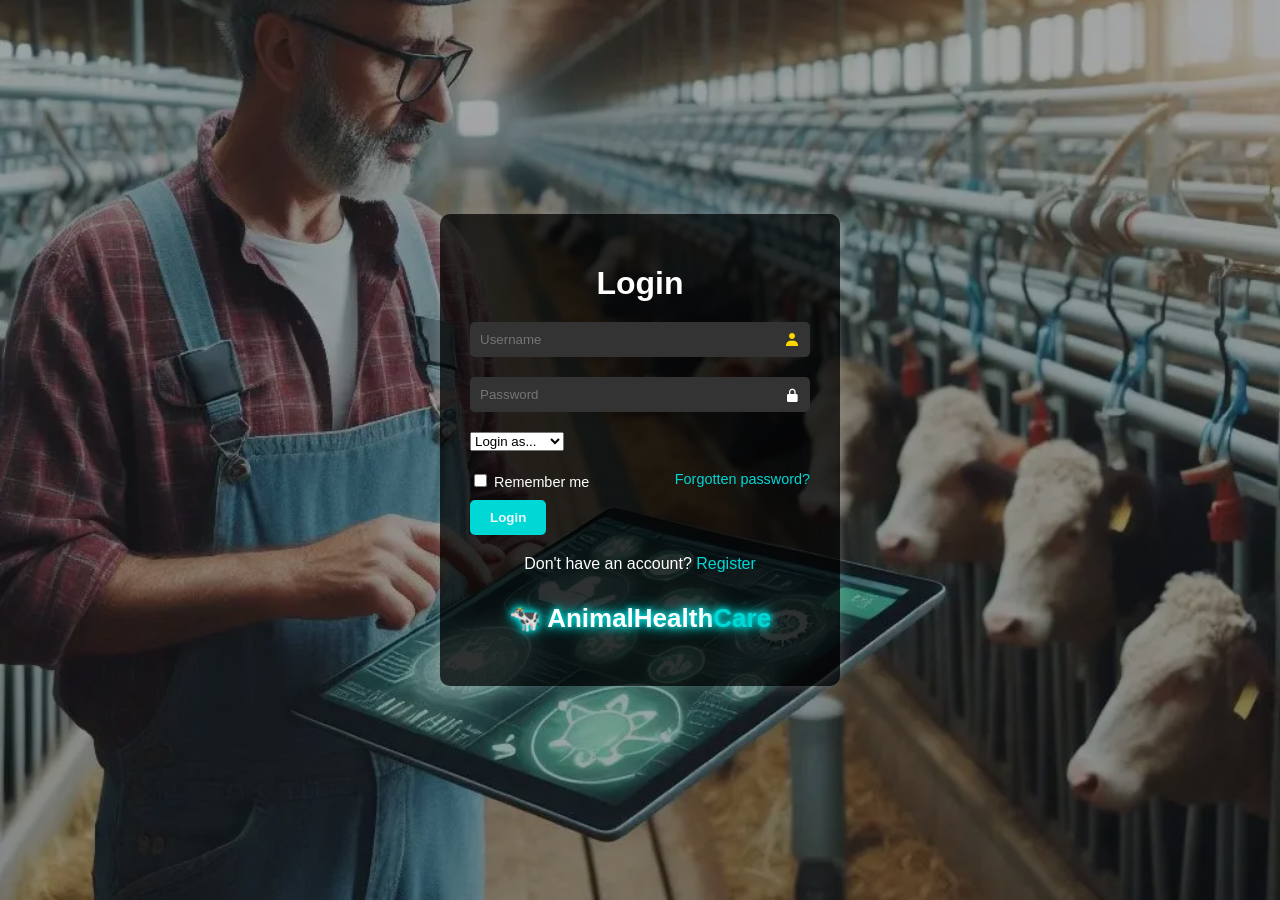
==== index.html @ 112a0a52 "Initial CattleCare prototype First upload of the CattleCare web prototype, including farmer features" ====
<!DOCTYPE html>
<html lang="en">
<head>
  <meta charset="UTF-8">
  <meta name="viewport" content="width=device-width, initial-scale=1.0">

  <title>Login & Register | AnimalHealthCare</title>

  <link rel="stylesheet" href="styles.css">

  <link
    href="https://unpkg.com/boxicons@2.1.4/css/boxicons.min.css"
    rel="stylesheet"
  >
</head>

<body class="auth-page">

  <!-- Decorative heading -->
  <h2 onclick='alert("Hello World")'>
    <section></section>
    <section></section>
    <section></section>
  </h2>

  <!-- Authentication Wrapper -->
  <div class="wrapper" id="auth-wrapper">

    <!-- LOGIN FORM -->
    <form id="login-form">

      <h1>
        <span style="color:white;">Login</span>
      </h1>

      <div class="input-box">
        <input
          id="login-username"
          type="text"
          placeholder="Username"
          required
        >
        <i class="bx bxs-user" style="color:gold;"></i>
      </div>

      <div class="input-box">
        <input
          id="login-password"
          type="password"
          placeholder="Password"
          required
        >
        <i class="bx bxs-lock-alt" style="color:white;"></i>
      </div>

      <!-- LOGIN ROLE -->
      <div class="input-box">
        <select id="login-role" required>
          <option value="">Login as...</option>
          <option value="farmer">Farmer</option>
          <option value="vet">Veterinarian</option>
        </select>
      </div>

      <div class="remember-forgot">
        <label>
          <input type="checkbox">
          Remember me
        </label>

        <a href="forgot_password.html">
          Forgotten password?
        </a>
      </div>

      <button type="submit" class="but" style="color:aliceblue;">
        Login
      </button>

      <div class="register-link">
        <p>
          Don't have an account?
          <a href="#" id="register-link">
            <span style="color:#00d8d6;">Register</span>
          </a>
        </p>
      </div>

    </form>


    <!-- REGISTER FORM -->
    <form id="register-form" style="display:none;">

      <h1>
        <span style="color:white;">Register</span>
      </h1>

      <div class="input-box">
        <input
          type="text"
          placeholder="Name"
          required
        >
        <i class="bx bxs-user" style="color:gold;"></i>
      </div>

      <div class="input-box">
        <input
          type="text"
          placeholder="Surname"
          required
        >
        <i class="bx bxs-user" style="color:gold;"></i>
      </div>

      <div class="input-box">
        <input
          type="email"
          placeholder="Email Address"
          required
        >
        <i class="bx bxs-envelope" style="color:white;"></i>
      </div>

      <div class="input-box">
        <input
          type="password"
          placeholder="New Password"
          required
        >
        <i class="bx bxs-lock-alt" style="color:white;"></i>
      </div>

      <div class="input-box">
        <input
          type="password"
          placeholder="Confirm Password"
          required
        >
        <i class="bx bxs-lock-alt" style="color:white;"></i>
      </div>

      <button type="submit" class="but" style="color:antiquewhite;">
        Register
      </button>

      <div class="register-link">
        <p>
          Already have an account?
          <a href="#" id="back-to-login">
            <span style="color:#00d8d6;">Login</span>
          </a>
        </p>
      </div>

    </form>


    <!-- CATTLECARE BRANDING -->
    <div class="branding-header">

      <h2 class="glow-title">
        <span>🐄</span>
        AnimalHealth<span style="color:#00d8d6;">Care</span>
      </h2>

    </div>

  </div>

  <script src="script.js"></script>

</body>
</html>
---- styles.css ----
/* =====================================================
   GLOBAL
   ===================================================== */

* {
  box-sizing: border-box;
}

html {
  margin: 0;
  padding: 0;
}

body {
  margin: 0;
  padding: 0;
  font-family: Arial, sans-serif;
  background: #f1f5f9;
  color: #111827;
  transition: background 0.3s ease, color 0.3s ease;
}


/* =====================================================
   LOGIN / REGISTER
   ===================================================== */

body.auth-page {
  min-height: 100vh;

  background:
    linear-gradient(
      rgba(0, 0, 0, 0.35),
      rgba(0, 0, 0, 0.35)
    ),
    url("Innovations-in-Livestock-Comfort-Control-1.webp");

  background-size: cover;
  background-position: center;
  background-repeat: no-repeat;
  background-attachment: fixed;

  display: flex;
  align-items: center;
  justify-content: center;
}


.wrapper {
  width: 400px;
  max-width: calc(100% - 30px);

  margin: 60px auto;
  padding: 30px;

  background: rgba(0, 0, 0, 0.7);

  border-radius: 10px;

  box-shadow:
    0 0 15px rgba(255, 255, 255, 0.2);

  color: white;
}


h1 {
  text-align: center;
  margin-bottom: 20px;
}


.input-box {
  position: relative;
  margin: 20px 0;
}


.input-box input {
  width: 100%;

  padding: 10px 35px 10px 10px;

  border: none;
  border-radius: 5px;

  background: #333;
  color: white;

  outline: none;
}


.input-box i {
  position: absolute;

  right: 10px;
  top: 50%;

  transform: translateY(-50%);
}


.remember-forgot {
  display: flex;
  justify-content: space-between;

  font-size: 0.9em;

  margin: 10px 0;
}


.remember-forgot a {
  color: #00d8d6;
  text-decoration: none;
}


.but {
  display: inline-block;

  width: auto;

  padding: 10px 20px;

  background: #00d8d6;

  border: none;
  border-radius: 5px;

  cursor: pointer;

  font-weight: bold;

  color: #111827;

  text-decoration: none;

  text-align: center;

  transition:
    background 0.3s ease,
    transform 0.2s ease;
}


.but:hover {
  background: #00a2a0;
  transform: translateY(-2px);
}


.register-link {
  text-align: center;
  margin-top: 20px;
}


.register-link a {
  color: #00d8d6;
  text-decoration: none;
}


.branding-header {
  margin-top: 30px;
  text-align: center;
}


.glow-title {
  font-size: 26px;
  font-weight: bold;

  color: #ffffff;

  text-shadow:
    0 0 5px #00d8d6,
    0 0 10px #00d8d6,
    0 0 15px #00d8d6;
}


/* =====================================================
   SIDEBAR
   ===================================================== */

.sidebar {
  width: 240px;
  height: 100vh;

  background: #0f172a;
  color: white;

  position: fixed;

  top: 0;
  left: 0;

  padding: 20px;

  box-shadow:
    2px 0 10px rgba(0, 0, 0, 0.2);

  /*
    IMPORTANT:
    Sidebar starts closed.
    JavaScript adds .active to open it.
  */
  transform: translateX(-100%);

  transition:
    transform 0.3s ease-in-out;

  z-index: 1000;

  overflow-y: auto;
}


/* Sidebar open */

.sidebar.active {
  transform: translateX(0);
}


/* Logo */

.sidebar .logo {
  font-size: 22px;
  font-weight: bold;

  text-align: center;

  margin-top: 0;
  margin-bottom: 30px;
}


.sidebar .logo span {
  color: #00d8d6;
}


/* Navigation */

.sidebar-nav {
  display: flex;
  flex-direction: column;
}


.sidebar-nav a {
  display: block;

  color: white;

  text-decoration: none;

  padding: 12px 15px;

  margin-bottom: 10px;

  border-radius: 6px;

  font-weight: 500;

  transition:
    background 0.3s ease,
    transform 0.2s ease;
}


.sidebar-nav a:hover {
  background: #1e293b;

  transform: translateX(3px);
}


.sidebar-nav a.active {
  background: #00d8d6;
  color: #0f172a;
}


.sidebar-nav .logout {
  background: crimson;

  text-align: center;

  margin-top: 20px;
}


.sidebar-nav .logout:hover {
  background: #b91c1c;
  color: white;
}


/* =====================================================
   SIDEBAR TOGGLE
   ===================================================== */

.toggle-btn {
  position: fixed;

  top: 20px;
  left: 20px;

  background: #00d8d6;

  color: white;

  border: none;

  padding: 10px 14px;

  border-radius: 6px;

  font-size: 20px;

  cursor: pointer;

  z-index: 2000;

  box-shadow:
    0 4px 10px rgba(0, 0, 0, 0.2);

  transition:
    background 0.3s ease,
    transform 0.2s ease;
}


.toggle-btn:hover {
  background: #00a2a0;

  transform: scale(1.05);
}


/* =====================================================
   DARK MODE BUTTON
   ===================================================== */

.dark-toggle {
  position: fixed;

  top: 15px;
  right: 20px;

  z-index: 2100;

  padding: 10px 15px;

  border: none;

  border-radius: 6px;

  background: #111827;

  color: white;

  cursor: pointer;

  font-weight: bold;

  transition:
    background 0.3s ease,
    color 0.3s ease,
    transform 0.2s ease;
}


.dark-toggle:hover {
  background: #00d8d6;
  color: #111827;

  transform: scale(1.03);
}


/* =====================================================
   MAIN CONTENT
   ===================================================== */

.main-content {
  margin-left: 0;

  padding: 30px;

  min-height: 100vh;

  transition:
    margin-left 0.3s ease-in-out,
    background 0.3s ease,
    color 0.3s ease;
}


/*
  When sidebar opens, main content moves right.
*/

.main-content.shift {
  margin-left: 240px;
}


/* =====================================================
   HERO
   ===================================================== */

.hero {
  background: white;

  padding: 30px;

  border-radius: 10px;

  margin-bottom: 30px;

  box-shadow:
    0 4px 15px rgba(0, 0, 0, 0.08);

  transition:
    background 0.3s ease,
    color 0.3s ease;
}


.hero h2 {
  margin-top: 0;

  color: #111827;
}


.hero p {
  color: #555;

  line-height: 1.6;

  margin-bottom: 0;
}


/* =====================================================
   FEATURES GRID
   ===================================================== */

.features-grid {
  display: grid;

  grid-template-columns:
    repeat(auto-fit, minmax(220px, 1fr));

  gap: 20px;

  margin-bottom: 30px;
}


/* =====================================================
   FEATURE CARDS
   ===================================================== */

.feature-card {
  background: white;

  padding: 25px;

  border-radius: 10px;

  box-shadow:
    0 4px 15px rgba(0, 0, 0, 0.08);

  transition:
    transform 0.2s ease,
    box-shadow 0.2s ease,
    background 0.3s ease,
    color 0.3s ease;
}


.feature-card:hover {
  transform: translateY(-3px);

  box-shadow:
    0 8px 20px rgba(0, 0, 0, 0.12);
}


.feature-card h3 {
  margin-top: 0;

  color: #111827;
}


.feature-card p {
  color: #555;

  line-height: 1.6;
}


/* =====================================================
   CONTENT SECTIONS
   ===================================================== */

.content-section {
  background: white;

  padding: 30px;

  margin-bottom: 30px;

  border-radius: 10px;

  box-shadow:
    0 4px 15px rgba(0, 0, 0, 0.08);

  transition:
    background 0.3s ease,
    color 0.3s ease;
}


.content-section h2 {
  margin-top: 0;

  color: #111827;
}


.content-section p {
  color: #555;

  line-height: 1.6;
}


/* =====================================================
   FOOTER
   ===================================================== */

.dashboard-footer {
  text-align: center;

  padding: 20px;

  color: #666;

  transition:
    background 0.3s ease,
    color 0.3s ease;
}


/* =====================================================
   HOMEPAGE HEALTH SECTIONS
   ===================================================== */

.health-overview-grid {
  display: grid;

  grid-template-columns:
    repeat(auto-fit, minmax(220px, 1fr));

  gap: 20px;

  margin-top: 20px;
}


.health-status-card {
  display: flex;

  align-items: flex-start;

  gap: 15px;

  padding: 20px;

  border-radius: 10px;

  background: #f8fafc;

  border-left: 5px solid #00d8d6;

  transition:
    transform 0.2s ease,
    box-shadow 0.2s ease,
    background 0.3s ease,
    color 0.3s ease;
}


.health-status-card:hover {
  transform: translateY(-3px);

  box-shadow:
    0 6px 15px rgba(0, 0, 0, 0.08);
}


.health-status-card h3 {
  margin: 0 0 8px;

  color: #111827;
}


.health-status-card p {
  margin: 0;

  color: #555;

  line-height: 1.5;
}


.health-icon {
  font-size: 24px;
}


/* =====================================================
   HEALTH ALERTS
   ===================================================== */

.alert-list {
  display: flex;

  flex-direction: column;

  gap: 15px;

  margin-top: 20px;
}


.health-alert {
  display: flex;

  align-items: flex-start;

  gap: 15px;

  padding: 18px;

  border-radius: 8px;

  background: #f8fafc;

  transition:
    background 0.3s ease,
    color 0.3s ease;
}


.health-alert > span {
  font-size: 22px;
}


.health-alert strong {
  display: block;

  margin-bottom: 5px;

  color: #111827;
}


.health-alert p {
  margin: 0;

  color: #555;

  line-height: 1.5;
}


.alert-warning {
  border-left: 5px solid #f59e0b;
}


.alert-info {
  border-left: 5px solid #3b82f6;
}


.alert-success {
  border-left: 5px solid #22c55e;
}


/* =====================================================
   RECENT HEALTH UPDATES
   ===================================================== */

.updates-list {
  display: flex;

  flex-direction: column;

  gap: 15px;

  margin-top: 20px;
}


.health-update {
  display: flex;

  align-items: center;

  gap: 15px;

  padding: 18px;

  background: #f8fafc;

  border-radius: 8px;

  border-left: 4px solid #00d8d6;

  transition:
    background 0.3s ease,
    color 0.3s ease;
}


.update-icon {
  width: 45px;
  height: 45px;

  display: flex;

  align-items: center;

  justify-content: center;

  background: #e0fafa;

  border-radius: 50%;

  font-size: 22px;

  flex-shrink: 0;
}


.update-content h3 {
  margin: 0 0 5px;

  color: #111827;
}


.update-content p {
  margin: 0 0 5px;

  color: #555;
}


.update-content span {
  font-size: 13px;

  color: #64748b;
}


/* =====================================================
   TIP + REMINDER
   ===================================================== */

.homepage-info-grid {
  display: grid;

  grid-template-columns:
    repeat(2, 1fr);

  gap: 20px;
}


.homepage-info-grid .content-section {
  margin-bottom: 30px;
}


/* =====================================================
   VETERINARY DASHBOARD
   ===================================================== */

.vet-summary-grid {
  display: grid;

  grid-template-columns:
    repeat(3, 1fr);

  gap: 20px;

  margin-bottom: 30px;
}


.vet-summary-card {
  background: white;

  padding: 25px;

  border-radius: 10px;

  box-shadow:
    0 4px 15px rgba(0, 0, 0, 0.08);

  display: flex;

  align-items: center;

  gap: 18px;

  transition:
    background 0.3s ease,
    color 0.3s ease;
}


.vet-summary-icon {
  font-size: 30px;
}


.vet-summary-card h3 {
  margin: 0 0 5px;

  font-size: 28px;

  color: #111827;
}


.vet-summary-card p {
  margin: 0;

  color: #64748b;
}


#vetCases {
  display: grid;

  grid-template-columns:
    repeat(auto-fit, minmax(260px, 1fr));

  gap: 20px;

  margin-top: 20px;
}


.vet-case-card {
  border-left: 4px solid #00d8d6;
}


.vet-case-card p {
  margin: 8px 0;
}


.vet-case-details {
  background: #f8fafc;

  padding: 20px;

  border-radius: 8px;

  margin: 20px 0;

  transition:
    background 0.3s ease,
    color 0.3s ease;
}


.vet-case-details h3 {
  margin-top: 0;

  color: #111827;
}


.vet-case-details p {
  color: #555;

  line-height: 1.6;
}


#diagnosisForm {
  margin-top: 20px;
}


#closeCaseButton {
  margin-left: 10px;

  background: #64748b;

  color: white;
}


#closeCaseButton:hover {
  background: #475569;
}


/* =====================================================
   VET APPOINTMENTS
   ===================================================== */

.vet-appointment-card {
  border-left: 4px solid #00d8d6;
}


.appointment-status {
  font-weight: bold;
}


.appointment-actions {
  margin-top: 20px;
}


.appointment-actions .but {
  margin-right: 8px;

  margin-bottom: 8px;
}


.reschedule-button {
  background: #f59e0b;

  color: white;
}


.reschedule-button:hover {
  background: #d97706;
}


.decline-button {
  background: crimson;

  color: white;
}


.decline-button:hover {
  background: #b91c1c;
}


/* =====================================================
   CATTLECARE AI PROTOTYPE
   ===================================================== */

.ai-result-card {
  background: #f8fafc;

  border-radius: 10px;

  padding: 25px;

  margin-top: 20px;

  border-left: 5px solid #00d8d6;

  transition:
    background 0.3s ease,
    color 0.3s ease;
}


.ai-result-header {
  display: flex;

  align-items: center;

  gap: 15px;

  margin-bottom: 20px;
}


.ai-icon {
  font-size: 35px;
}


.ai-result-header h3 {
  margin: 0 0 5px;

  color: #111827;
}


.ai-result-header p {
  margin: 0;

  color: #64748b;
}


.ai-risk-box {
  padding: 15px;

  border-radius: 8px;

  margin-bottom: 20px;

  font-size: 18px;
}


.ai-risk-high {
  background: #fee2e2;

  border-left: 5px solid #dc2626;

  color: #991b1b;
}


.ai-risk-moderate {
  background: #fef3c7;

  border-left: 5px solid #f59e0b;

  color: #92400e;
}


.ai-risk-low {
  background: #dcfce7;

  border-left: 5px solid #22c55e;

  color: #166534;
}


.ai-result-section {
  background: white;

  padding: 18px;

  border-radius: 8px;

  margin-bottom: 15px;

  transition:
    background 0.3s ease,
    color 0.3s ease;
}


.ai-result-section h3 {
  margin-top: 0;

  margin-bottom: 8px;

  color: #111827;
}


.ai-result-section p {
  margin: 0;

  color: #555;

  line-height: 1.6;
}


/* =====================================================
   GLOBAL DARK MODE
   ===================================================== */

body.dark-mode {
  background: #020617 !important;

  color: #e5e7eb !important;
}


/* Main */

body.dark-mode .main-content {
  background: #020617 !important;

  color: #e5e7eb !important;
}


/* Sidebar */

body.dark-mode .sidebar {
  background: #020617 !important;

  color: #e5e7eb !important;
}


/* Sidebar links */

body.dark-mode .sidebar-nav a {
  color: #e5e7eb !important;
}


body.dark-mode .sidebar-nav a:hover {
  background: #1e293b !important;
}


body.dark-mode .sidebar-nav a.active {
  background: #00d8d6 !important;

  color: #020617 !important;
}


/* Hero */

body.dark-mode .hero {
  background: #0f172a !important;

  color: #e5e7eb !important;
}


body.dark-mode .hero h2 {
  color: #ffffff !important;
}


body.dark-mode .hero p {
  color: #cbd5e1 !important;
}


/* Content sections */

body.dark-mode .content-section {
  background: #0f172a !important;

  color: #e5e7eb !important;

  border-color: #1e293b !important;
}


body.dark-mode .content-section h2 {
  color: #ffffff !important;
}


body.dark-mode .content-section p {
  color: #cbd5e1;
}


/* Feature cards */

body.dark-mode .feature-card {
  background: #0f172a !important;

  color: #e5e7eb !important;

  border-color: #1e293b !important;
}


body.dark-mode .feature-card h3 {
  color: #ffffff !important;
}


body.dark-mode .feature-card p {
  color: #cbd5e1 !important;
}


/* Farmer dashboard health cards */

body.dark-mode .health-status-card {
  background: #0f172a !important;

  color: #e5e7eb !important;

  border-color: #334155;
}


body.dark-mode .health-status-card h3 {
  color: #ffffff !important;
}


body.dark-mode .health-status-card p {
  color: #cbd5e1 !important;
}


/* Health alerts */

body.dark-mode .health-alert {
  background: #0f172a !important;

  color: #e5e7eb !important;
}


body.dark-mode .health-alert strong {
  color: #ffffff !important;
}


body.dark-mode .health-alert p {
  color: #cbd5e1 !important;
}


/* Recent updates */

body.dark-mode .health-update {
  background: #0f172a !important;

  color: #e5e7eb !important;
}


body.dark-mode .update-content h3 {
  color: #ffffff !important;
}


body.dark-mode .update-content p {
  color: #cbd5e1 !important;
}


body.dark-mode .update-content span {
  color: #94a3b8 !important;
}


body.dark-mode .update-icon {
  background: #1e293b !important;
}


/* Vet summary */

body.dark-mode .vet-summary-card {
  background: #0f172a !important;

  color: #e5e7eb !important;

  border-color: #1e293b !important;
}


body.dark-mode .vet-summary-card h3 {
  color: #ffffff !important;
}


body.dark-mode .vet-summary-card p {
  color: #cbd5e1 !important;
}


/* Vet case details */

body.dark-mode .vet-case-details {
  background: #0f172a !important;

  color: #e5e7eb !important;
}


body.dark-mode .vet-case-details h3 {
  color: #ffffff !important;
}


body.dark-mode .vet-case-details p {
  color: #cbd5e1 !important;
}


/* Vet appointments */

body.dark-mode .vet-appointment-card {
  background: #0f172a !important;

  color: #e5e7eb !important;
}


body.dark-mode .appointment-actions p {
  color: #cbd5e1 !important;
}


/* AI result */

body.dark-mode .ai-result-card {
  background: #0f172a !important;

  color: #e5e7eb !important;
}


body.dark-mode .ai-result-header h3 {
  color: #ffffff !important;
}


body.dark-mode .ai-result-header p {
  color: #cbd5e1 !important;
}


body.dark-mode .ai-result-section {
  background: #1e293b !important;

  color: #e5e7eb !important;
}


body.dark-mode .ai-result-section h3 {
  color: #ffffff !important;
}


body.dark-mode .ai-result-section p {
  color: #cbd5e1 !important;
}


/* AI risk boxes */

body.dark-mode .ai-risk-high {
  background: #450a0a !important;

  color: #fecaca !important;
}


body.dark-mode .ai-risk-moderate {
  background: #451a03 !important;

  color: #fde68a !important;
}


body.dark-mode .ai-risk-low {
  background: #052e16 !important;

  color: #bbf7d0 !important;
}


/* Forms */

body.dark-mode input,
body.dark-mode textarea,
body.dark-mode select {
  background: #0f172a !important;

  color: #e5e7eb !important;

  border: 1px solid #334155 !important;
}


body.dark-mode input::placeholder,
body.dark-mode textarea::placeholder {
  color: #94a3b8 !important;
}


body.dark-mode label {
  color: #e5e7eb !important;
}


/* Buttons */

body.dark-mode .but {
  background: #00d8d6;

  color: #020617;
}


/* Dark mode button */

body.dark-mode .dark-toggle {
  background: #e5e7eb !important;

  color: #020617 !important;
}


/* Footer */

body.dark-mode .dashboard-footer {
  background: #020617 !important;

  color: #94a3b8 !important;
}


/* =====================================================
   RESPONSIVE DESIGN
   ===================================================== */

@media (max-width: 768px) {

  .sidebar {
    width: 240px;

    transform: translateX(-100%);
  }


  .sidebar.active {
    transform: translateX(0);
  }


  .toggle-btn {
    display: block;
  }


  .main-content {
    margin-left: 0;

    padding: 70px 20px 25px;
  }


  .main-content.shift {
    margin-left: 0;
  }


  .dark-toggle {
    right: 15px;

    font-size: 13px;

    padding: 9px 12px;
  }


  .features-grid {
    grid-template-columns: 1fr;
  }


  .homepage-info-grid {
    grid-template-columns: 1fr;
  }


  .health-overview-grid {
    grid-template-columns: 1fr;
  }


  .health-status-card {
    padding: 18px;
  }


  .health-update {
    align-items: flex-start;
  }


  .vet-summary-grid {
    grid-template-columns: 1fr;
  }


  #vetCases {
    grid-template-columns: 1fr;
  }


  #closeCaseButton {
    margin-left: 0;

    margin-top: 10px;
  }


  .appointment-actions .but {
    width: 100%;

    margin-right: 0;
  }


  .ai-result-card {
    padding: 20px;
  }


  .ai-result-header {
    align-items: flex-start;
  }


  .wrapper {
    width: calc(100% - 30px);

    margin: 40px auto;

    padding: 25px;
  }

}


/* =====================================================
   VERY SMALL SCREENS
   ===================================================== */

@media (max-width: 480px) {

  .dark-toggle {
    top: 60px;

    right: 15px;
  }


  .hero {
    padding: 25px 20px;
  }


  .feature-card {
    padding: 20px;
  }


  .content-section {
    padding: 20px;
  }

}


/* =====================================================
   FINAL DARK MODE FIX
   ===================================================== */

body.dark-mode {
  background-color: #020617 !important;
  color: #e5e7eb !important;
}

/* Main page */
body.dark-mode .main-content {
  background-color: #020617 !important;
  color: #e5e7eb !important;
}

/* Hero */
body.dark-mode .hero {
  background-color: #0f172a !important;
  color: #ffffff !important;
}

/* All content sections */
body.dark-mode .content-section {
  background-color: #0f172a !important;
  color: #ffffff !important;
  border-color: #1e293b !important;
}

/* Feature cards */
body.dark-mode .feature-card {
  background-color: #0f172a !important;
  color: #ffffff !important;
  border-color: #1e293b !important;
}

/* Health status cards */
body.dark-mode .health-status-card {
  background-color: #0f172a !important;
  color: #ffffff !important;
  border-color: #1e293b !important;
}

/* Health alerts */
body.dark-mode .health-alert {
  background-color: #1e293b !important;
  color: #ffffff !important;
}

/* Recent health updates */
body.dark-mode .health-update {
  background-color: #0f172a !important;
  color: #ffffff !important;
  border-color: #1e293b !important;
}

body.dark-mode .update-content h3,
body.dark-mode .update-content p,
body.dark-mode .update-content span {
  color: #ffffff !important;
}

/* Homepage information cards */
body.dark-mode .homepage-info-grid {
  color: #ffffff !important;
}

/* Headings and paragraphs */
body.dark-mode h1,
body.dark-mode h2,
body.dark-mode h3,
body.dark-mode h4,
body.dark-mode h5,
body.dark-mode h6,
body.dark-mode p {
  color: #ffffff !important;
}

/* Sidebar */
body.dark-mode .sidebar {
  background-color: #020617 !important;
  color: #ffffff !important;
}

body.dark-mode .sidebar-nav a {
  color: #ffffff !important;
}

/* Keep active sidebar link visible */
body.dark-mode .sidebar-nav a.active {
  background-color: #00d8d6 !important;
  color: #020617 !important;
}

/* Dark mode button */
body.dark-mode .dark-toggle {
  background-color: #e5e7eb !important;
  color: #020617 !important;
}

/* Buttons */
body.dark-mode button {
  color: #ffffff;
}

/* Forms */
body.dark-mode input,
body.dark-mode select,
body.dark-mode textarea {
  background-color: #1e293b !important;
  color: #ffffff !important;
  border-color: #475569 !important;
}

body.dark-mode input::placeholder,
body.dark-mode textarea::placeholder {
  color: #94a3b8 !important;
}

/* Labels */
body.dark-mode label {
  color: #ffffff !important;
}

/* Footer */
body.dark-mode .dashboard-footer {
  background-color: #020617 !important;
  color: #94a3b8 !important;
  border-color: #1e293b !important;
}

/* Vet dashboard */
body.dark-mode .vet-summary-card {
  background-color: #0f172a !important;
  color: #ffffff !important;
  border-color: #1e293b !important;
}

body.dark-mode .vet-summary-card h3,
body.dark-mode .vet-summary-card p {
  color: #ffffff !important;
}

/* Vet case details */
body.dark-mode #caseDetails,
body.dark-mode #selectedCase {
  background-color: #0f172a !important;
  color: #ffffff !important;
}

/* AI Health Check */
body.dark-mode .ai-card,
body.dark-mode .camera-card,
body.dark-mode .ai-result,
body.dark-mode .ai-section {
  background-color: #0f172a !important;
  color: #ffffff !important;
  border-color: #1e293b !important;
}

/* Links */
body.dark-mode a {
  color: #5eead4;
}

/* Prevent white page edges */
html {
  background-color: #f1f5f9;
}

html:has(body.dark-mode) {
  background-color: #020617;
}
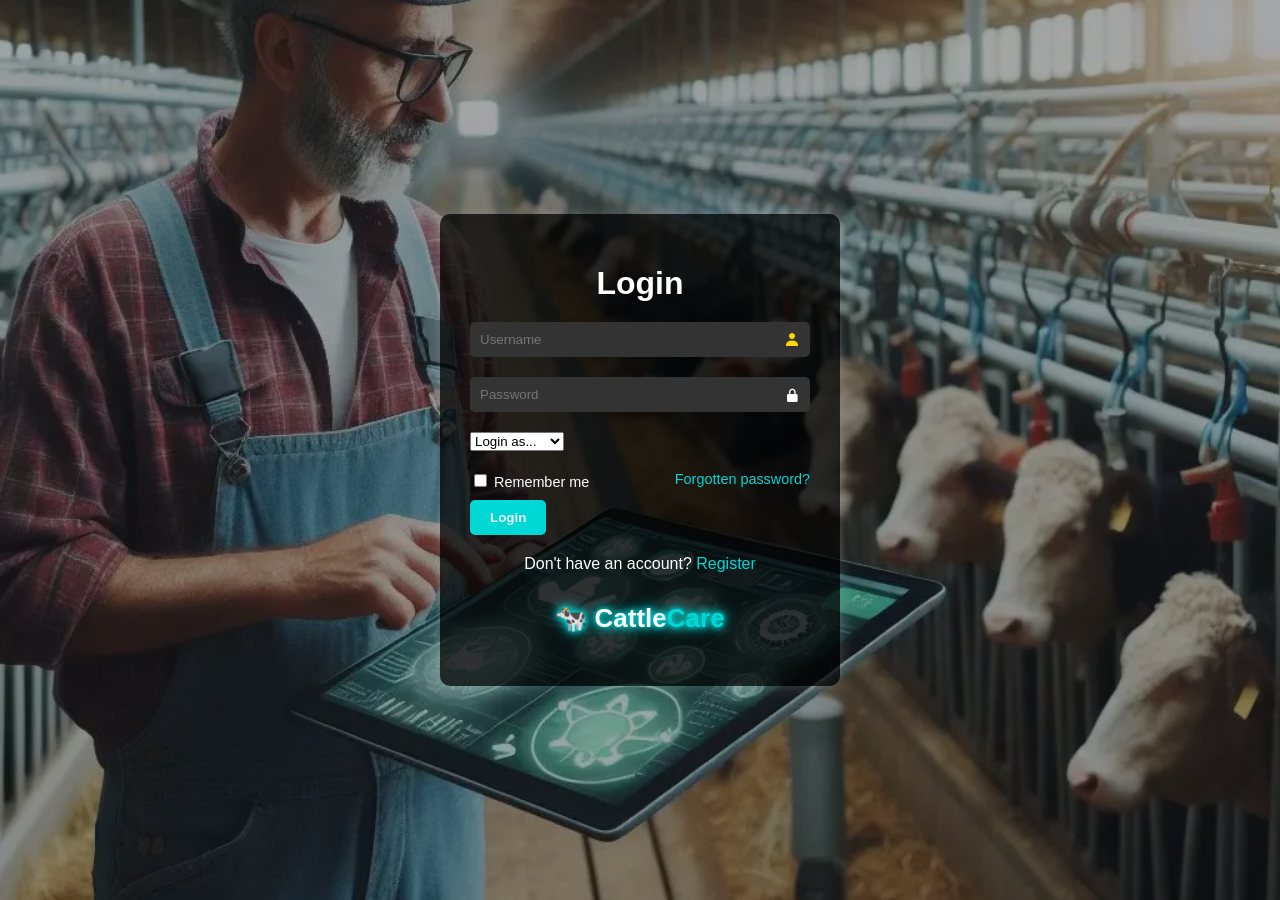
==== commit edcbe3b9: "Change branding from AnimalHealthCare to CattleCare Updated the branding from 'AnimalHealthCare' to " ====
--- a/index.html
+++ b/index.html
@@ -5,7 +5,7 @@
   <meta charset="UTF-8">
   <meta name="viewport" content="width=device-width, initial-scale=1.0">
 
-  <title>Login & Register | AnimalHealthCare</title>
+  <title>Login & Register | CattleCare</title>
 
   <link rel="stylesheet" href="styles.css">
 
@@ -163,7 +163,7 @@
 
       <h2 class="glow-title">
         <span>🐄</span>
-        AnimalHealth<span style="color:#00d8d6;">Care</span>
+        Cattle<span style="color:#00d8d6;">Care</span>
       </h2>
 
     </div>
